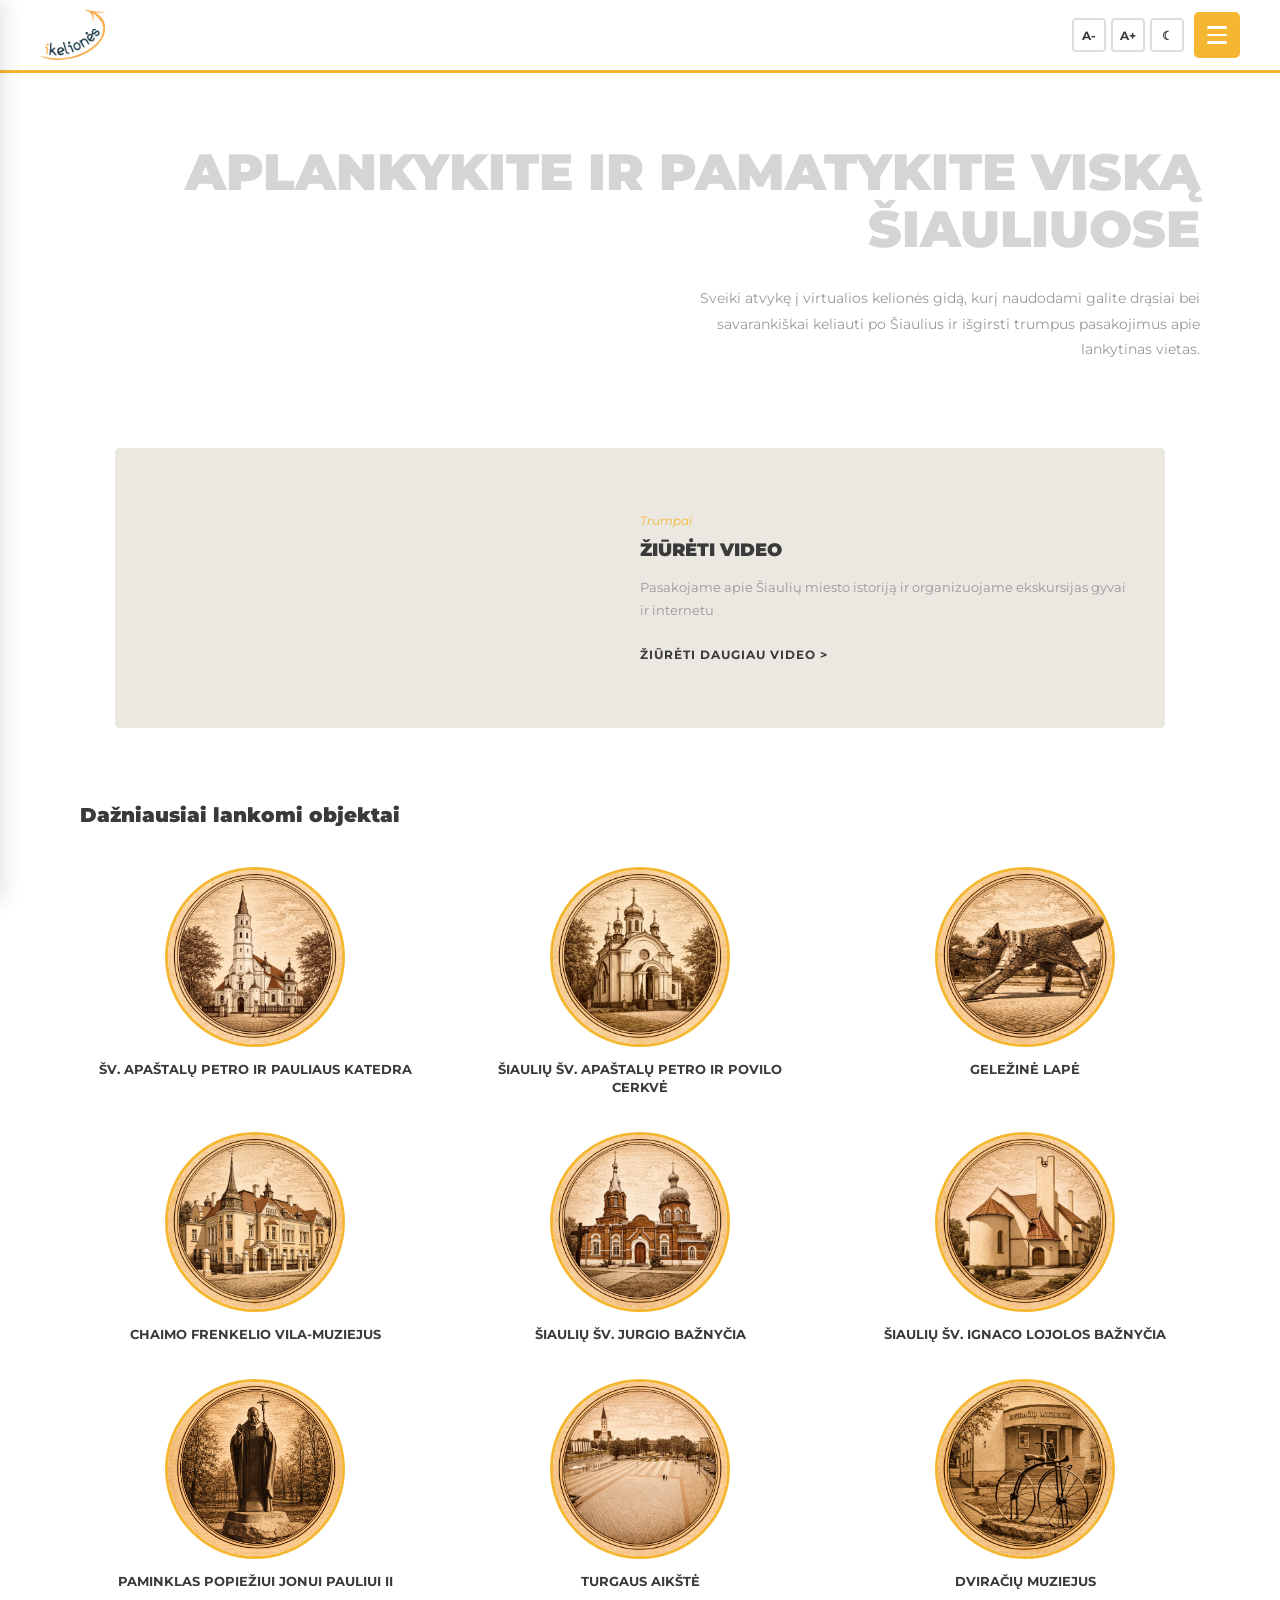
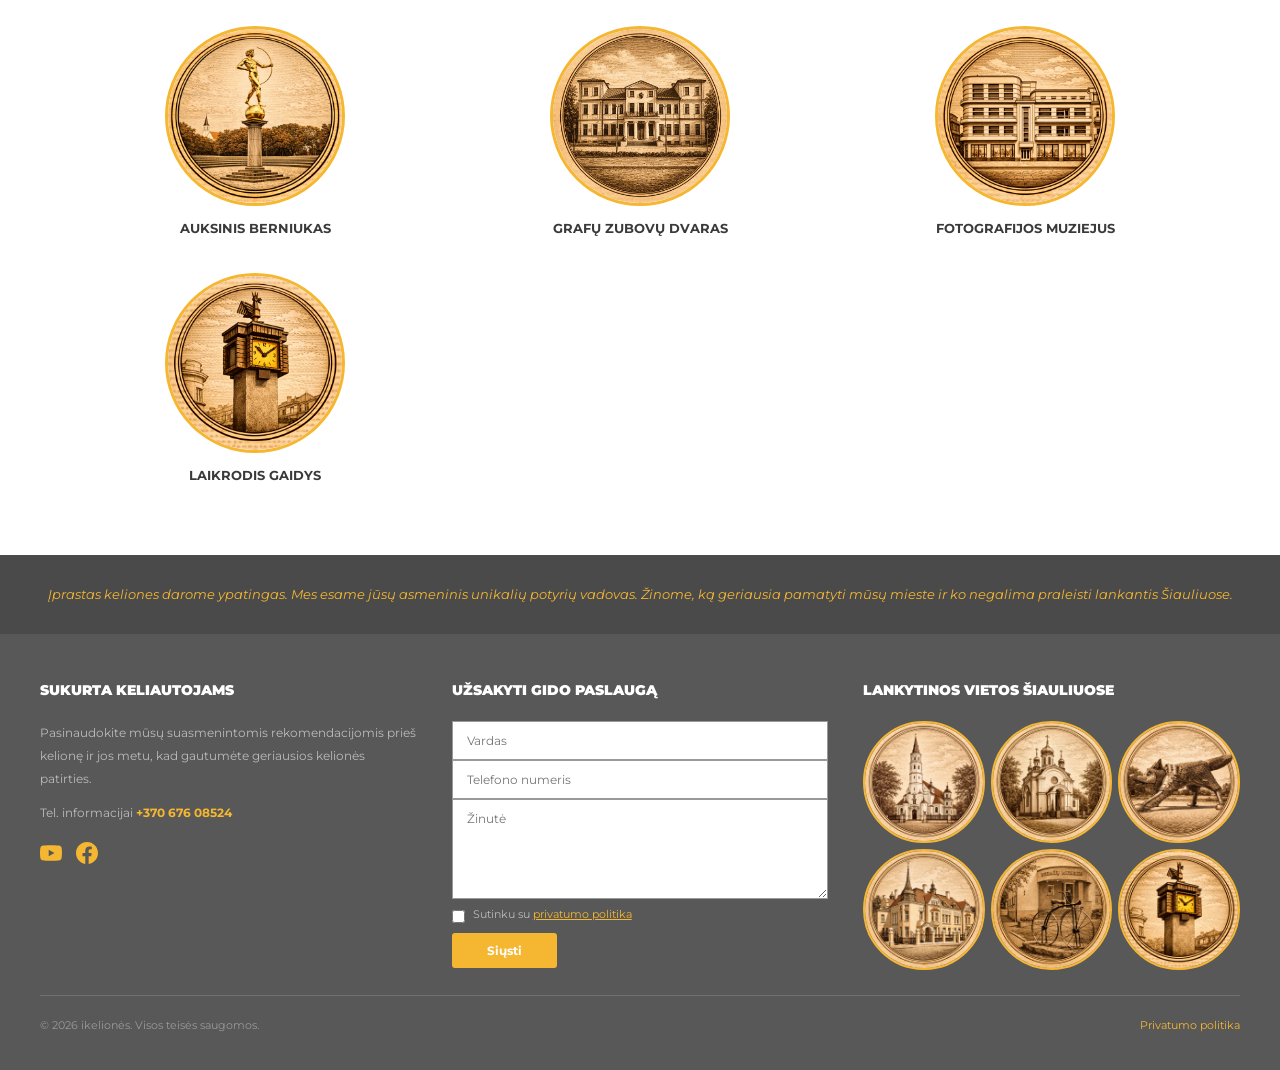
==== lankomos-vietos.html @ 893c43d7 "Pirma versija - ikeliones svetaine" ====
<!DOCTYPE html>
<html lang="lt">
<head>
  <meta charset="UTF-8">
  <meta name="viewport" content="width=device-width, initial-scale=1.0">
  <meta name="description" content="Lankomos vietos Šiauliuose – katedra, bažnyčios, muziejai, skulptūros ir kiti įsimintini miesto objektai. Virtualus gidas po Šiaulių lankytinas vietas.">
  <meta name="keywords" content="Šiauliai lankytinos vietos, katedra, Frenkelio vila, Geležinė lapė, Dviračių muziejus, Auksinis berniukas">

  <meta property="og:title" content="Lankomos vietos Šiauliuose – Virtualios kelionės">
  <meta property="og:description" content="13 įžymiausių Šiaulių miesto objektų – bažnyčios, muziejai, skulptūros ir istorinės vietos.">
  <meta property="og:image" content="img/banner.jpg">

  <link rel="canonical" href="lankomos-vietos.html">
  <link rel="icon" type="image/png" href="img/logo.png">

  <title>Lankomos vietos Šiauliuose – Virtualios kelionės</title>

  <link href="https://fonts.googleapis.com/css2?family=Montserrat:ital,wght@0,400;0,700;0,900;1,400&display=swap" rel="stylesheet">
  <link rel="stylesheet" href="styles.css">
</head>
<body>

  <div class="sidebar-overlay" id="sidebarOverlay"></div>

  <nav class="sidebar" id="sidebar" aria-label="Pagrindinis meniu">
    <button class="sidebar-close" id="sidebarClose" aria-label="Uždaryti meniu">✕</button>
    <div class="sidebar-logo">
      <a href="index.html"><img src="img/logo.png" alt="ikelionės logotipas" loading="lazy"></a>
    </div>
    <div class="sidebar-section open">
      <div class="sidebar-header">
        <a href="lankomos-vietos.html" class="sidebar-title-link">Lankomos vietos Šiauliuose</a>
        <button class="sidebar-toggle" aria-label="Išskleisti sąrašą"><span class="sidebar-arrow">▾</span></button>
      </div>
      <div class="sidebar-links">
        <a href="lankomos-vietos.html">Šv. Apaštalų Petro ir Pauliaus katedra</a>
        <a href="lankomos-vietos.html">Šiaulių Šv. Apaštalų Petro ir Povilo cerkvė</a>
        <a href="lankomos-vietos.html">Geležinė lapė</a>
        <a href="lankomos-vietos.html">Chaimo Frenkelio vila-muziejus</a>
        <a href="lankomos-vietos.html">Šiaulių Šv. Jurgio bažnyčia</a>
        <a href="lankomos-vietos.html">Šiaulių Šv. Ignaco Lojolos bažnyčia</a>
        <a href="lankomos-vietos.html">Paminklas popiežiui Jonui Pauliui II</a>
        <a href="lankomos-vietos.html">Turgaus aikštė</a>
        <a href="lankomos-vietos.html">Dviračių muziejus</a>
        <a href="lankomos-vietos.html">Auksinis berniukas</a>
        <a href="lankomos-vietos.html">Grafų Zubovų dvaras</a>
        <a href="lankomos-vietos.html">Fotografijos muziejus</a>
        <a href="lankomos-vietos.html">Laikrodis gaidys</a>
      </div>
    </div>
    <div class="sidebar-section">
      <div class="sidebar-header">
        <a href="pramone.html" class="sidebar-title-link">Pažintis su pramoniniais Šiauliais</a>
        <button class="sidebar-toggle" aria-label="Išskleisti sąrašą"><span class="sidebar-arrow">▾</span></button>
      </div>
      <div class="sidebar-links">
        <a href="pramone.html">Saldainių fabrikas Rūta</a>
        <a href="pramone.html">Baltik vairas</a>
        <a href="pramone.html">Grafų baldai</a>
        <a href="pramone.html">Šiaulių oro uostas</a>
        <a href="pramone.html">Doloop (Putokšnis)</a>
        <a href="pramone.html">Salda</a>
      </div>
    </div>
  </nav>

  <header>
    <a href="index.html" class="logo">
      <img src="img/logo.png" alt="ikelionės – virtualios kelionės Šiauliuose" loading="lazy">
    </a>
    <div class="header-right">
      <div class="access-buttons">
        <button class="access-btn" id="fontDecrease" aria-label="Sumažinti šriftą">A-</button>
        <button class="access-btn" id="fontIncrease" aria-label="Padidinti šriftą">A+</button>
        <button class="access-btn" id="contrastToggle" aria-label="Didelis kontrastas">☾</button>
      </div>
      <button class="hamburger" id="menuBtn" aria-label="Atidaryti meniu">
        <span></span><span></span><span></span>
      </button>
    </div>
  </header>

  <main>

    <section class="hero">
      <h1>Aplankykite ir pamatykite viską Šiauliuose</h1>
      <p>Sveiki atvykę į virtualios kelionės gidą, kurį naudodami galite drąsiai bei savarankiškai keliauti po Šiaulius ir išgirsti trumpus pasakojimus apie lankytinas vietas.</p>
    </section>

    <!-- VIDEO -->
    <div class="video-banner">
      <div class="video-left">
        <iframe src="https://www.youtube.com/embed/kxAHUA78kfw" title="Šiaulių lankytinos vietos" allow="accelerometer; autoplay; clipboard-write; encrypted-media; gyroscope; picture-in-picture" allowfullscreen loading="lazy"></iframe>
      </div>
      <div class="video-right">
        <p class="label">Trumpai</p>
        <h3>Žiūrėti video</h3>
        <p>Pasakojame apie Šiaulių miesto istoriją ir organizuojame ekskursijas gyvai ir internetu</p>
        <a href="https://www.youtube.com/@ikeliones3324" target="_blank" rel="noopener noreferrer" class="link-bold">Žiūrėti daugiau video &gt;</a>
      </div>
    </div>

    <!-- OBJEKTAI -->
    <section class="objects-section" id="objektai">
      <h2>Dažniausiai lankomi objektai</h2>
      <div class="objects-grid">

        <div class="object-card" data-description="Šiaulių katedra – viena seniausių ir didžiausių bažnyčių Žemaitijoje. Pirmą kartą paminėta 1445 m., ji išgyveno gaisrus, karus ir atstatymus. Šiandien katedra stovi kaip miesto dvasinio gyvenimo centras su įspūdingu baroko stiliaus interjeru.">
          <div class="thumb"><img src="img/lankomos-vietos/katedra.jpg" alt="Šv. Apaštalų Petro ir Pauliaus katedra Šiauliuose" loading="lazy"></div>
          <h4>Šv. Apaštalų Petro ir Pauliaus katedra</h4>
        </div>

        <div class="object-card" data-description="Stačiatikių cerkvė, pastatyta 1909 m., yra vienas ryškiausių rusiško bizantinio stiliaus architektūros pavyzdžių Šiauliuose. Pastatas iš raudonų plytų su būdingais svogūniniais kupolais traukia tiek tikinčiuosius, tiek architektūros mėgėjus.">
          <div class="thumb"><img src="img/lankomos-vietos/cerkve.jpg" alt="Šiaulių Šv. Apaštalų Petro ir Povilo cerkvė" loading="lazy"></div>
          <h4>Šiaulių Šv. Apaštalų Petro ir Povilo cerkvė</h4>
        </div>

        <div class="object-card" data-description="Geležinė lapė – metalinė skulptūra pėsčiųjų bulvare, tapusi vienu iš Šiaulių simbolių. Pagal legendą, lapė saugo miestą ir neša sėkmę kiekvienam, kas paglosto jos nosį. Skulptūra sukurta iš kalto metalo ir puošia miesto centrą.">
          <div class="thumb"><img src="img/lankomos-vietos/gelezine-lape.jpg" alt="Geležinė lapė – skulptūra Šiauliuose" loading="lazy"></div>
          <h4>Geležinė lapė</h4>
        </div>

        <div class="object-card" data-description="Prabangi XIX a. pabaigos vila, pastatyta Šiaulių odos pramonininko Chaimo Frenkelio užsakymu. Šiandien čia veikia muziejus su parodomis, koncertais ir edukacijomis. Parko teritorijoje vasarą vyksta populiarūs kultūriniai renginiai.">
          <div class="thumb"><img src="img/lankomos-vietos/frenkelio-vila.jpg" alt="Chaimo Frenkelio vila-muziejus Šiauliuose" loading="lazy"></div>
          <h4>Chaimo Frenkelio vila-muziejus</h4>
        </div>

        <div class="object-card" data-description="Raudonų plytų bažnyčia su aukštu aštuonkampiu bokštu – vienas iš seniausių Šiaulių sakralinių pastatų. Pirmą kartą paminėta XVI a., bažnyčia buvo ne kartą perstatyta, tačiau išlaikė savo unikalų charakterį ir dvasią.">
          <div class="thumb"><img src="img/lankomos-vietos/jurgio-baznycia.jpg" alt="Šiaulių Šv. Jurgio bažnyčia" loading="lazy"></div>
          <h4>Šiaulių Šv. Jurgio bažnyčia</h4>
        </div>

        <div class="object-card" data-description="Barokinė bažnyčia, pastatyta XVIII a. jėzuitų vienuolių. Fasadą puošia elegantiški piliastrai ir skulptūrinės detalės. Viduje – vertingi dailės kūriniai ir fresko fragmentai, bylojantys apie turtingą miesto kultūros istoriją.">
          <div class="thumb"><img src="img/lankomos-vietos/lojolos-baznycia.jpg" alt="Šiaulių Šv. Ignaco Lojolos bažnyčia" loading="lazy"></div>
          <h4>Šiaulių Šv. Ignaco Lojolos bažnyčia</h4>
        </div>

        <div class="object-card" data-description="Bronzinis paminklas popiežiui Jonui Pauliui II, pastatytas atminimui jo vizito Lietuvoje 1993 m. Skulptūra vaizduoja Šventąjį Tėvą su kryžiumi ir primena jo žodžius apie tikėjimą bei laisvę, pasakytus Lietuvos žmonėms.">
          <div class="thumb"><img src="img/lankomos-vietos/paminklas-popieziui.jpg" alt="Paminklas popiežiui Jonui Pauliui II Šiauliuose" loading="lazy"></div>
          <h4>Paminklas popiežiui Jonui Pauliui II</h4>
        </div>

        <div class="object-card" data-description="Istorinė Šiaulių turgaus aikštė – vieta, kur nuo seno virė prekyba ir miesto gyvenimas. Neseniai atnaujinta aikštė tapo modernia viešąja erdve, tačiau išlaikė istorinį charakterį ir atmosferą su aplinkiniais senaisiais pastatais.">
          <div class="thumb"><img src="img/lankomos-vietos/turgaus-aikste.jpg" alt="Turgaus aikštė Šiauliuose" loading="lazy"></div>
          <h4>Turgaus aikštė</h4>
        </div>

        <div class="object-card" data-description="Vienintelis toks muziejus Lietuvoje! Čia galima pamatyti dviračių evoliuciją nuo XIX a. penny-farthing iki šiuolaikinių modelių. Ekspozicijoje – daugiau nei 100 dviračių, įskaitant retus kolekcinius eksponatus ir interaktyvias parodas.">
          <div class="thumb"><img src="img/lankomos-vietos/dviraciu-muziejus.jpg" alt="Dviračių muziejus Šiauliuose" loading="lazy"></div>
          <h4>Dviračių muziejus</h4>
        </div>

        <div class="object-card" data-description="Nedidelė, bet labai mylima šiauliečių skulptūra pėsčiųjų bulvare. Auksinis berniukas ant kolonos – miesto sėkmės simbolis. Sako, kad palietęs jo pėdą gausi sėkmės. Skulptūra tapo populiariu turistų traukos objektu.">
          <div class="thumb"><img src="img/lankomos-vietos/auksinis-berniukas.jpg" alt="Auksinis berniukas – skulptūra Šiauliuose" loading="lazy"></div>
          <h4>Auksinis berniukas</h4>
        </div>

        <div class="object-card" data-description="Senasis Šiaulių parkas, priklausęs grafų Zubovų giminei. Dvaras su parku yra viena seniausių žaliųjų erdvių mieste, kur amžini medžiai ir romantiškas kraštovaizdis nukelia į XIX amžių. Puiki vieta pasivaikščiojimams ir ramybei.">
          <div class="thumb"><img src="img/lankomos-vietos/zubovu-dvaras.jpg" alt="Grafų Zubovų dvaras ir parkas Šiauliuose" loading="lazy"></div>
          <h4>Grafų Zubovų dvaras</h4>
        </div>

        <div class="object-card" data-description="Šiaulių „Aušros" muziejaus padalinys, skirtas fotografijos menui. Čia eksponuojamos tiek istorinės, tiek šiuolaikinės fotografijos parodos. Muziejus įsikūręs gražiame istoriniame pastate ir pristato unikalias kolekcijas.">
          <div class="thumb"><img src="img/lankomos-vietos/fotografijos-muziejus.jpg" alt="Fotografijos muziejus Šiauliuose" loading="lazy"></div>
          <h4>Fotografijos muziejus</h4>
        </div>

        <div class="object-card" data-description="Mechaninis laikrodis su metaliniu gaidžiu – vienas žinomiausių Šiaulių simbolių pėsčiųjų bulvare. Kas valandą gaidys „pragysta" ir suploja sparnais. Laikrodis tapo populiariausia pasimatymų vieta mieste ir mėgstamas fotografų objektas.">
          <div class="thumb"><img src="img/lankomos-vietos/laikrodis-gaidys.jpg" alt="Laikrodis gaidys – Šiaulių simbolis" loading="lazy"></div>
          <h4>Laikrodis gaidys</h4>
        </div>

      </div>
    </section>

  </main>

  <!-- MODAL -->
  <div class="modal-overlay" id="modalOverlay">
    <div class="modal" role="dialog" aria-modal="true" aria-labelledby="modalTitle">
      <button class="modal-close" id="modalClose" aria-label="Uždaryti">✕</button>
      <img class="modal-image" id="modalImage" src="" alt="" loading="lazy">
      <div class="modal-content">
        <h2 id="modalTitle"></h2>
        <p id="modalDesc"></p>
      </div>
    </div>
  </div>

  <div class="footer-quote">
    <p><em>Įprastas keliones darome ypatingas. Mes esame jūsų asmeninis unikalių potyrių vadovas. Žinome, ką geriausia pamatyti mūsų mieste ir ko negalima praleisti lankantis Šiauliuose.</em></p>
  </div>

  <footer>
    <div class="footer-grid">
      <div class="footer-col">
        <h3>Sukurta keliautojams</h3>
        <p>Pasinaudokite mūsų suasmenintomis rekomendacijomis prieš kelionę ir jos metu, kad gautumėte geriausios kelionės patirties.</p>
        <p>Tel. informacijai <a href="tel:+37067608524" class="phone">+370 676 08524</a></p>
        <div class="social-icons">
          <a href="#" aria-label="YouTube" target="_blank" rel="noopener noreferrer"><svg width="22" height="22" viewBox="0 0 24 24" fill="currentColor"><path d="M23.5 6.2c-.3-1-1-1.8-2-2.1C19.6 3.5 12 3.5 12 3.5s-7.6 0-9.5.6c-1 .3-1.8 1.1-2 2.1C0 8.1 0 12 0 12s0 3.9.5 5.8c.3 1 1 1.8 2 2.1 1.9.6 9.5.6 9.5.6s7.6 0 9.5-.6c1-.3 1.8-1.1 2-2.1.5-1.9.5-5.8.5-5.8s0-3.9-.5-5.8zM9.5 15.6V8.4l6.3 3.6-6.3 3.6z"/></svg></a>
          <a href="#" aria-label="Facebook" target="_blank" rel="noopener noreferrer"><svg width="22" height="22" viewBox="0 0 24 24" fill="currentColor"><path d="M24 12c0-6.6-5.4-12-12-12S0 5.4 0 12c0 6 4.4 11 10.1 11.9v-8.4H7.1V12h3V9.4c0-3 1.8-4.6 4.5-4.6 1.3 0 2.6.2 2.6.2v2.9h-1.5c-1.5 0-1.9.9-1.9 1.8V12h3.3l-.5 3.5h-2.8v8.4C19.6 23 24 18 24 12z"/></svg></a>
        </div>
      </div>
      <div class="footer-col">
        <h3>Užsakyti gido paslaugą</h3>
        <form class="contact-form" id="contactForm" action="https://formspree.io/f/TAVO_ENDPOINT" method="POST">
          <input type="text" name="vardas" placeholder="Vardas" required aria-label="Vardas">
          <input type="tel" name="telefonas" placeholder="Telefono numeris" required aria-label="Telefono numeris">
          <textarea name="zinute" placeholder="Žinutė" required aria-label="Žinutė"></textarea>
          <div class="form-consent">
            <input type="checkbox" id="formConsent" required>
            <label for="formConsent">Sutinku su <a href="privatumo-politika.html" target="_blank" rel="noopener noreferrer">privatumo politika</a></label>
          </div>
          <button type="submit" class="btn-send">Siųsti</button>
        </form>
      </div>
      <div class="footer-col">
        <h3>Lankytinos vietos Šiauliuose</h3>
        <div class="gallery-grid">
          <div class="gallery-item"><img src="img/lankomos-vietos/katedra.jpg" alt="Katedra" loading="lazy"></div>
          <div class="gallery-item"><img src="img/lankomos-vietos/cerkve.jpg" alt="Cerkvė" loading="lazy"></div>
          <div class="gallery-item"><img src="img/lankomos-vietos/gelezine-lape.jpg" alt="Geležinė lapė" loading="lazy"></div>
          <div class="gallery-item"><img src="img/lankomos-vietos/frenkelio-vila.jpg" alt="Frenkelio vila" loading="lazy"></div>
          <div class="gallery-item"><img src="img/lankomos-vietos/dviraciu-muziejus.jpg" alt="Dviračių muziejus" loading="lazy"></div>
          <div class="gallery-item"><img src="img/lankomos-vietos/laikrodis-gaidys.jpg" alt="Laikrodis gaidys" loading="lazy"></div>
        </div>
      </div>
    </div>
    <div class="footer-bottom">
      <span>© 2026 ikelionės. Visos teisės saugomos.</span>
      <a href="privatumo-politika.html">Privatumo politika</a>
    </div>
  </footer>

  <script src="script.js"></script>
</body>
</html>
---- styles.css ----
/* ============================================
   VIRTUALIOS KELIONĖS ŠIAULIUOSE
   styles.css – pagrindinis stilių failas
   ============================================ */

/* === RESET === */
*, *::before, *::after {
  margin: 0;
  padding: 0;
  box-sizing: border-box;
}

/* === CSS KINTAMIEJI === */
:root {
  --yellow: #f5b731;
  --yellow-hover: #e0a520;
  --dark: #2d3436;
  --dark-text: #3a3a3a;
  --gray-text: #999;
  --light-gray: #f5f5f5;
  --footer-bg: #585858;
  --footer-dark: #4a4a4a;
  --white: #fff;
  --font: 'Montserrat', sans-serif;
  --font-size-base: 16px;
  --border-radius: 5px;
  --transition: 0.3s ease;
  --max-width: 1200px;
}

/* === BAZĖ === */
html {
  font-size: var(--font-size-base);
  scroll-behavior: smooth;
}

body {
  font-family: var(--font);
  color: var(--dark-text);
  line-height: 1.7;
  background: var(--white);
  overflow-x: hidden;
}

a {
  text-decoration: none;
  color: inherit;
}

img {
  max-width: 100%;
  height: auto;
  display: block;
}

ul, ol {
  list-style: none;
}

/* === PRIEINAMUMAS – šrifto dydis === */
html.font-large {
  font-size: 18px;
}

html.font-xlarge {
  font-size: 20px;
}

/* === PRIEINAMUMAS – kontrastas === */
html.high-contrast body {
  background: #1a1a1a;
  color: #f0f0f0;
}

html.high-contrast header {
  background: #111;
  border-color: var(--yellow);
}

html.high-contrast .hero h1 {
  color: #f0f0f0;
}

html.high-contrast .hero p,
html.high-contrast .article-card p,
html.high-contrast .text-block p,
html.high-contrast .video-right p,
html.high-contrast .discover-text p {
  color: #ccc;
}

html.high-contrast .section-title h2,
html.high-contrast .about-header h2,
html.high-contrast .article-card h3,
html.high-contrast .text-block h2,
html.high-contrast .objects-section > h2,
html.high-contrast .discover-text h2,
html.high-contrast .video-right h3 {
  color: #f0f0f0;
}

html.high-contrast .sidebar {
  background: #222;
}

html.high-contrast .sidebar-links a {
  color: #ccc;
  border-color: #333;
}

html.high-contrast .object-card h4 {
  color: #f0f0f0;
}

html.high-contrast .video-banner {
  background: #2a2a2a;
}

html.high-contrast .object-card .thumb {
  background: #333;
}

/* ============================================
   HEADER
   ============================================ */
header {
  display: flex;
  justify-content: space-between;
  align-items: center;
  padding: 10px 40px;
  border-bottom: 3px solid var(--yellow);
  position: sticky;
  top: 0;
  background: var(--white);
  z-index: 100;
}

html.high-contrast header {
  background: #111;
}

.logo img {
  height: 50px;
  width: auto;
}

.header-right {
  display: flex;
  align-items: center;
  gap: 10px;
}

/* Accessibility mygtukai */
.access-buttons {
  display: flex;
  gap: 5px;
}

.access-btn {
  width: 34px;
  height: 34px;
  border: 2px solid #ddd;
  border-radius: 4px;
  background: var(--white);
  cursor: pointer;
  font-family: var(--font);
  font-size: 12px;
  font-weight: 700;
  color: var(--dark-text);
  display: flex;
  align-items: center;
  justify-content: center;
  transition: all var(--transition);
}

.access-btn:hover {
  border-color: var(--yellow);
  color: var(--yellow);
}

.access-btn.active {
  background: var(--yellow);
  border-color: var(--yellow);
  color: var(--white);
}

html.high-contrast .access-btn {
  background: #333;
  border-color: #555;
  color: #f0f0f0;
}

.hamburger {
  width: 46px;
  height: 46px;
  background: var(--yellow);
  border: none;
  border-radius: var(--border-radius);
  cursor: pointer;
  display: flex;
  flex-direction: column;
  justify-content: center;
  align-items: center;
  gap: 5px;
  transition: background var(--transition);
}

.hamburger:hover,
.hamburger:focus {
  background: var(--yellow-hover);
  outline: 2px solid var(--dark);
  outline-offset: 2px;
}

.hamburger span {
  display: block;
  width: 20px;
  height: 2.5px;
  background: var(--white);
  border-radius: 2px;
  transition: all var(--transition);
}

/* ============================================
   SIDEBAR MENIU
   ============================================ */
.sidebar-overlay {
  position: fixed;
  inset: 0;
  background: rgba(0, 0, 0, 0.45);
  z-index: 199;
  opacity: 0;
  pointer-events: none;
  transition: opacity var(--transition);
}

.sidebar-overlay.active {
  opacity: 1;
  pointer-events: all;
}

.sidebar {
  position: fixed;
  top: 0;
  left: 0;
  width: 310px;
  height: 100vh;
  background: var(--white);
  z-index: 200;
  transform: translateX(-100%);
  transition: transform 0.35s ease;
  overflow-y: auto;
  box-shadow: 3px 0 20px rgba(0, 0, 0, 0.12);
}

.sidebar.active {
  transform: translateX(0);
}

.sidebar-close {
  position: absolute;
  top: 12px;
  right: 12px;
  width: 36px;
  height: 36px;
  border: none;
  background: none;
  font-size: 24px;
  cursor: pointer;
  color: #999;
  border-radius: 50%;
  display: flex;
  align-items: center;
  justify-content: center;
  transition: all var(--transition);
}

.sidebar-close:hover {
  background: var(--light-gray);
  color: var(--dark);
}

.sidebar-logo {
  padding: 20px 18px;
  border-bottom: 1px solid #eee;
}

.sidebar-logo img {
  height: 40px;
}

.sidebar-section {
  border-bottom: 1px solid #eee;
}

.sidebar-header {
  display: flex;
  align-items: center;
  padding: 0;
}

.sidebar-title-link {
  flex: 1;
  padding: 15px 0 15px 18px;
  font-size: 13px;
  font-weight: 700;
  color: var(--dark-text);
  transition: color var(--transition);
}

.sidebar-title-link:hover {
  color: var(--yellow);
}

.sidebar-toggle {
  padding: 15px 18px;
  cursor: pointer;
  border: none;
  background: none;
  transition: background var(--transition);
}

.sidebar-toggle:hover {
  background: #f8f8f8;
}

.sidebar-arrow {
  font-size: 14px;
  transition: transform var(--transition);
  color: #999;
  display: block;
}

.sidebar-section.open .sidebar-arrow {
  transform: rotate(180deg);
}

.sidebar-links {
  max-height: 0;
  overflow: hidden;
  transition: max-height 0.4s ease;
}

.sidebar-section.open .sidebar-links {
  max-height: 600px;
}

.sidebar-links a {
  display: block;
  padding: 9px 18px 9px 28px;
  font-size: 12px;
  color: #555;
  border-bottom: 1px solid #f2f2f2;
  text-transform: uppercase;
  transition: background var(--transition), color var(--transition);
}

.sidebar-links a:hover,
.sidebar-links a:focus {
  background: #fafafa;
  color: var(--yellow);
}

/* ============================================
   HERO
   ============================================ */
.hero {
  max-width: var(--max-width);
  margin: 0 auto;
  padding: 70px 40px 50px;
  text-align: right;
}

.hero h1 {
  font-size: clamp(1.6rem, 4.5vw, 3.2rem);
  font-weight: 900;
  text-transform: uppercase;
  color: #d5d5d5;
  line-height: 1.12;
  margin-bottom: 28px;
}

.hero p {
  color: var(--gray-text);
  font-size: 0.875rem;
  max-width: 540px;
  margin-left: auto;
  line-height: 1.85;
}

/* ============================================
   BANNER
   ============================================ */
.banner-section {
  max-width: var(--max-width);
  margin: 0 auto 30px;
  padding: 0 40px;
}

.banner-section img {
  width: 100%;
  border-radius: var(--border-radius);
}

/* ============================================
   SEKCIJŲ ANTRAŠTĖS
   ============================================ */
.section-title {
  text-align: center;
}

.section-title h2 {
  font-size: 1.5rem;
  font-weight: 900;
  text-transform: uppercase;
}

.section-title .subtitle {
  color: var(--gray-text);
  font-style: italic;
  font-size: 0.8rem;
  margin-top: 3px;
}

/* ============================================
   PATARIMAI
   ============================================ */
.patarimai {
  max-width: var(--max-width);
  margin: 0 auto;
  padding: 55px 40px;
}

.articles {
  display: grid;
  grid-template-columns: 1fr 1fr;
  gap: 55px;
  margin-top: 45px;
}

.article-card h3 {
  font-size: 1rem;
  font-weight: 900;
  text-transform: uppercase;
  margin-bottom: 14px;
  line-height: 1.45;
}

.article-card p {
  color: #888;
  font-size: 0.84rem;
  line-height: 1.85;
}

.read-more {
  display: inline-block;
  margin-top: 18px;
  color: var(--dark-text);
  font-size: 0.8rem;
  transition: color var(--transition);
}

.read-more:hover,
.read-more:focus {
  color: var(--yellow);
}

/* ============================================
   APIE MUS ANTRAŠTĖ
   ============================================ */
.about-header {
  text-align: center;
  padding: 55px 40px 15px;
}

.about-header h2 {
  font-size: 1.5rem;
  font-weight: 900;
  text-transform: uppercase;
}

.about-header .subtitle {
  color: var(--gray-text);
  font-style: italic;
  font-size: 0.8rem;
  margin-top: 4px;
}

/* ============================================
   VIDEO BANNER (YouTube)
   ============================================ */
.video-banner {
  max-width: 1050px;
  margin: 35px auto;
  background: #ebe7e1;
  border-radius: var(--border-radius);
  display: flex;
  align-items: center;
  min-height: 280px;
  overflow: hidden;
  position: relative;
}

.video-left {
  flex: 1;
  position: relative;
  z-index: 1;
  min-height: 250px;
  display: flex;
  justify-content: center;
  align-items: center;
}

.video-left iframe {
  width: 100%;
  height: 100%;
  min-height: 250px;
  border: none;
  border-radius: var(--border-radius) 0 0 var(--border-radius);
}

.video-right {
  flex: 1;
  padding: 35px;
  position: relative;
  z-index: 1;
}

.video-right .label {
  color: var(--yellow);
  font-size: 0.75rem;
  font-style: italic;
  margin-bottom: 4px;
}

.video-right h3 {
  font-size: 1.125rem;
  font-weight: 900;
  text-transform: uppercase;
  margin-bottom: 12px;
}

.video-right p {
  color: var(--gray-text);
  font-size: 0.8rem;
  line-height: 1.75;
  margin-bottom: 18px;
}

.link-bold {
  font-weight: 700;
  text-transform: uppercase;
  font-size: 0.75rem;
  color: var(--dark-text);
  letter-spacing: 1px;
  transition: color var(--transition);
}

.link-bold:hover {
  color: var(--yellow);
}

/* ============================================
   ATRASKITE (2 stulpeliai)
   ============================================ */
.discover {
  max-width: var(--max-width);
  margin: 0 auto;
  padding: 70px 40px;
  display: grid;
  grid-template-columns: 1fr 1fr;
  gap: 55px;
  align-items: start;
}

.discover-text {
  order: 2;
}

.discover-text h2 {
  font-size: clamp(1.6rem, 3.8vw, 2.8rem);
  font-weight: 900;
  text-transform: uppercase;
  line-height: 1.12;
  margin-bottom: 22px;
}

.discover-text p {
  color: var(--gray-text);
  font-size: 0.84rem;
  line-height: 1.85;
}

.discover-image {
  order: 1;
  border-radius: var(--border-radius);
  overflow: hidden;
}

.discover-image img {
  width: 100%;
}

/* ============================================
   TEKSTO BLOKAI
   ============================================ */
.text-block {
  max-width: var(--max-width);
  margin: 0 auto;
  padding: 35px 40px 55px;
}

.text-block h2 {
  font-size: 1.25rem;
  font-weight: 900;
  text-transform: uppercase;
  margin-bottom: 22px;
}

.text-block p {
  color: #666;
  font-size: 0.84rem;
  line-height: 1.9;
  margin-bottom: 14px;
}

/* ============================================
   OBJEKTŲ KORTELĖS
   ============================================ */
.objects-section {
  max-width: var(--max-width);
  margin: 0 auto;
  padding: 35px 40px 70px;
}

.objects-section > h2 {
  font-size: 1.25rem;
  font-weight: 900;
  margin-bottom: 35px;
}

.objects-grid {
  display: grid;
  grid-template-columns: repeat(3, 1fr);
  gap: 35px;
}

.object-card {
  text-align: center;
  cursor: pointer;
  transition: transform var(--transition);
}

.object-card:hover {
  transform: translateY(-4px);
}

.object-card:focus-within {
  outline: 2px solid var(--yellow);
  outline-offset: 4px;
  border-radius: 8px;
}

.object-card .thumb {
  width: 180px;
  height: 180px;
  margin: 0 auto 14px;
  border-radius: 50%;
  border: 3px solid var(--yellow);
  background: var(--light-gray);
  overflow: hidden;
}

.object-card .thumb img {
  width: 100%;
  height: 100%;
  object-fit: cover;
  transition: transform var(--transition);
}

.object-card:hover .thumb img {
  transform: scale(1.05);
}

.object-card h4 {
  font-size: 0.8rem;
  font-weight: 700;
  text-transform: uppercase;
  line-height: 1.4;
  padding: 0 10px;
}

/* ============================================
   MODALINIS LANGAS
   ============================================ */
.modal-overlay {
  position: fixed;
  inset: 0;
  background: rgba(0, 0, 0, 0.7);
  z-index: 300;
  display: flex;
  justify-content: center;
  align-items: center;
  opacity: 0;
  pointer-events: none;
  transition: opacity var(--transition);
  padding: 20px;
}

.modal-overlay.active {
  opacity: 1;
  pointer-events: all;
}

.modal {
  background: var(--white);
  border-radius: 8px;
  max-width: 600px;
  width: 100%;
  max-height: 90vh;
  overflow-y: auto;
  position: relative;
  transform: translateY(20px);
  transition: transform var(--transition);
}

.modal-overlay.active .modal {
  transform: translateY(0);
}

.modal-close {
  position: absolute;
  top: 12px;
  right: 12px;
  width: 40px;
  height: 40px;
  border: none;
  background: rgba(0, 0, 0, 0.1);
  border-radius: 50%;
  font-size: 20px;
  cursor: pointer;
  display: flex;
  align-items: center;
  justify-content: center;
  transition: background var(--transition);
  z-index: 1;
  color: var(--dark);
}

.modal-close:hover {
  background: rgba(0, 0, 0, 0.2);
}

.modal-image {
  width: 100%;
  aspect-ratio: 1;
  object-fit: cover;
  border-radius: 8px 8px 0 0;
}

.modal-content {
  padding: 25px 30px 30px;
}

.modal-content h2 {
  font-size: 1.2rem;
  font-weight: 900;
  text-transform: uppercase;
  margin-bottom: 12px;
  line-height: 1.3;
}

.modal-content p {
  color: #666;
  font-size: 0.875rem;
  line-height: 1.8;
}

/* ============================================
   FOOTER CITATA
   ============================================ */
.footer-quote {
  background: var(--footer-dark);
  padding: 28px 40px;
}

.footer-quote p {
  max-width: var(--max-width);
  margin: 0 auto;
  color: var(--yellow);
  font-style: italic;
  font-size: 0.8rem;
  line-height: 1.85;
  text-align: center;
}

/* ============================================
   FOOTER
   ============================================ */
footer {
  background: var(--footer-bg);
  padding: 45px 40px 35px;
}

.footer-grid {
  max-width: var(--max-width);
  margin: 0 auto;
  display: grid;
  grid-template-columns: 1fr 1fr 1fr;
  gap: 35px;
}

.footer-col h3 {
  font-size: 0.875rem;
  font-weight: 900;
  text-transform: uppercase;
  color: var(--white);
  margin-bottom: 18px;
}

.footer-col p {
  color: #bbb;
  font-size: 0.78rem;
  line-height: 1.85;
  margin-bottom: 10px;
}

.phone {
  color: var(--yellow);
  font-weight: 700;
}

.phone:hover {
  text-decoration: underline;
}

.social-icons {
  display: flex;
  gap: 14px;
  margin-top: 18px;
}

.social-icons a {
  color: var(--yellow);
  transition: opacity var(--transition);
}

.social-icons a:hover {
  opacity: 0.7;
}

/* Kontaktų forma */
.contact-form {
  display: flex;
  flex-direction: column;
  gap: 0;
}

.contact-form input,
.contact-form textarea {
  width: 100%;
  padding: 11px 14px;
  border: 1px solid #999;
  background: var(--white);
  font-family: var(--font);
  font-size: 0.78rem;
  color: #555;
  outline: none;
  transition: border-color var(--transition);
}

.contact-form input:focus,
.contact-form textarea:focus {
  border-color: var(--yellow);
}

.contact-form textarea {
  height: 100px;
  resize: vertical;
}

.form-consent {
  display: flex;
  align-items: flex-start;
  gap: 8px;
  margin-top: 8px;
}

.form-consent input[type="checkbox"] {
  width: auto;
  margin-top: 3px;
  accent-color: var(--yellow);
}

.form-consent label {
  font-size: 0.7rem;
  color: #bbb;
  line-height: 1.4;
}

.form-consent a {
  color: var(--yellow);
  text-decoration: underline;
}

.btn-send {
  margin-top: 10px;
  padding: 10px 35px;
  background: var(--yellow);
  color: var(--white);
  border: none;
  border-radius: 3px;
  font-family: var(--font);
  font-weight: 700;
  font-size: 0.75rem;
  cursor: pointer;
  transition: background var(--transition);
  align-self: flex-start;
}

.btn-send:hover {
  background: var(--yellow-hover);
}

.btn-send:disabled {
  opacity: 0.5;
  cursor: not-allowed;
}

/* Gallery grid footer */
.gallery-grid {
  display: grid;
  grid-template-columns: repeat(3, 1fr);
  gap: 6px;
}

.gallery-item {
  border-radius: 50%;
  overflow: hidden;
  aspect-ratio: 1;
  border: 2px solid var(--yellow);
}

.gallery-item img {
  width: 100%;
  height: 100%;
  object-fit: cover;
  transition: transform var(--transition);
}

.gallery-item:hover img {
  transform: scale(1.1);
}

/* Copyright */
.footer-bottom {
  max-width: var(--max-width);
  margin: 25px auto 0;
  padding-top: 20px;
  border-top: 1px solid rgba(255, 255, 255, 0.15);
  display: flex;
  justify-content: space-between;
  align-items: center;
  font-size: 0.7rem;
  color: #999;
}

.footer-bottom a {
  color: var(--yellow);
  transition: opacity var(--transition);
}

.footer-bottom a:hover {
  opacity: 0.7;
}

/* ============================================
   RESPONSIVE – Kompiuteris > 1024px
   (default stiliai aukščiau)
   ============================================ */

/* === iPad / Planšetė === */
@media (max-width: 1024px) {
  header { padding: 10px 25px; }
  .hero { padding: 50px 25px 40px; }
  .patarimai { padding: 45px 25px; }
  .discover { padding: 50px 25px; gap: 35px; }
  .text-block { padding: 30px 25px 45px; }
  .objects-section { padding: 30px 25px 55px; }
  .banner-section { padding: 0 25px; }
}

/* === Didelis telefonas === */
@media (max-width: 768px) {
  .articles {
    grid-template-columns: 1fr;
    gap: 35px;
  }

  .discover {
    grid-template-columns: 1fr;
  }

  .discover-text { order: 1; }
  .discover-image { order: 2; }

  .objects-grid {
    grid-template-columns: repeat(2, 1fr);
    gap: 25px;
  }

  .footer-grid {
    grid-template-columns: 1fr;
  }

  .video-banner {
    flex-direction: column;
    min-height: auto;
  }

  .video-left {
    min-height: 200px;
    width: 100%;
  }

  .video-left iframe {
    border-radius: var(--border-radius) var(--border-radius) 0 0;
    min-height: 200px;
  }

  .footer-bottom {
    flex-direction: column;
    gap: 8px;
    text-align: center;
  }

  .access-buttons {
    display: none;
  }
}

/* === Telefonas === */
@media (max-width: 480px) {
  header { padding: 8px 15px; }

  .logo img { height: 38px; }

  .hero {
    padding: 35px 15px 30px;
    text-align: center;
  }

  .hero p { margin: 0 auto; }

  .hero h1 {
    font-size: 1.5rem;
  }

  .objects-grid {
    grid-template-columns: 1fr;
  }

  .object-card .thumb {
    width: 160px;
    height: 160px;
  }

  .patarimai,
  .text-block,
  .objects-section {
    padding-left: 15px;
    padding-right: 15px;
  }

  .sidebar { width: 270px; }

  .about-header,
  .footer-quote { padding-left: 15px; padding-right: 15px; }

  footer { padding: 35px 15px 25px; }

  .discover { padding: 40px 15px; }

  .banner-section { padding: 0 15px; }

  .modal-content { padding: 20px; }
}

/* ============================================
   SPAUSDINIMO STILIAI
   ============================================ */
@media print {
  header, .sidebar, .sidebar-overlay, .hamburger,
  .access-buttons, .modal-overlay, .video-banner,
  .contact-form, .btn-send, .social-icons,
  .footer-quote, footer {
    display: none !important;
  }

  body {
    color: #000;
    background: #fff;
    font-size: 12pt;
    line-height: 1.5;
  }

  .hero h1 {
    color: #000;
  }

  .object-card .thumb {
    border: 2px solid #333;
    print-color-adjust: exact;
    -webkit-print-color-adjust: exact;
  }

  a[href]::after {
    content: " (" attr(href) ")";
    font-size: 0.8em;
    color: #555;
  }
}
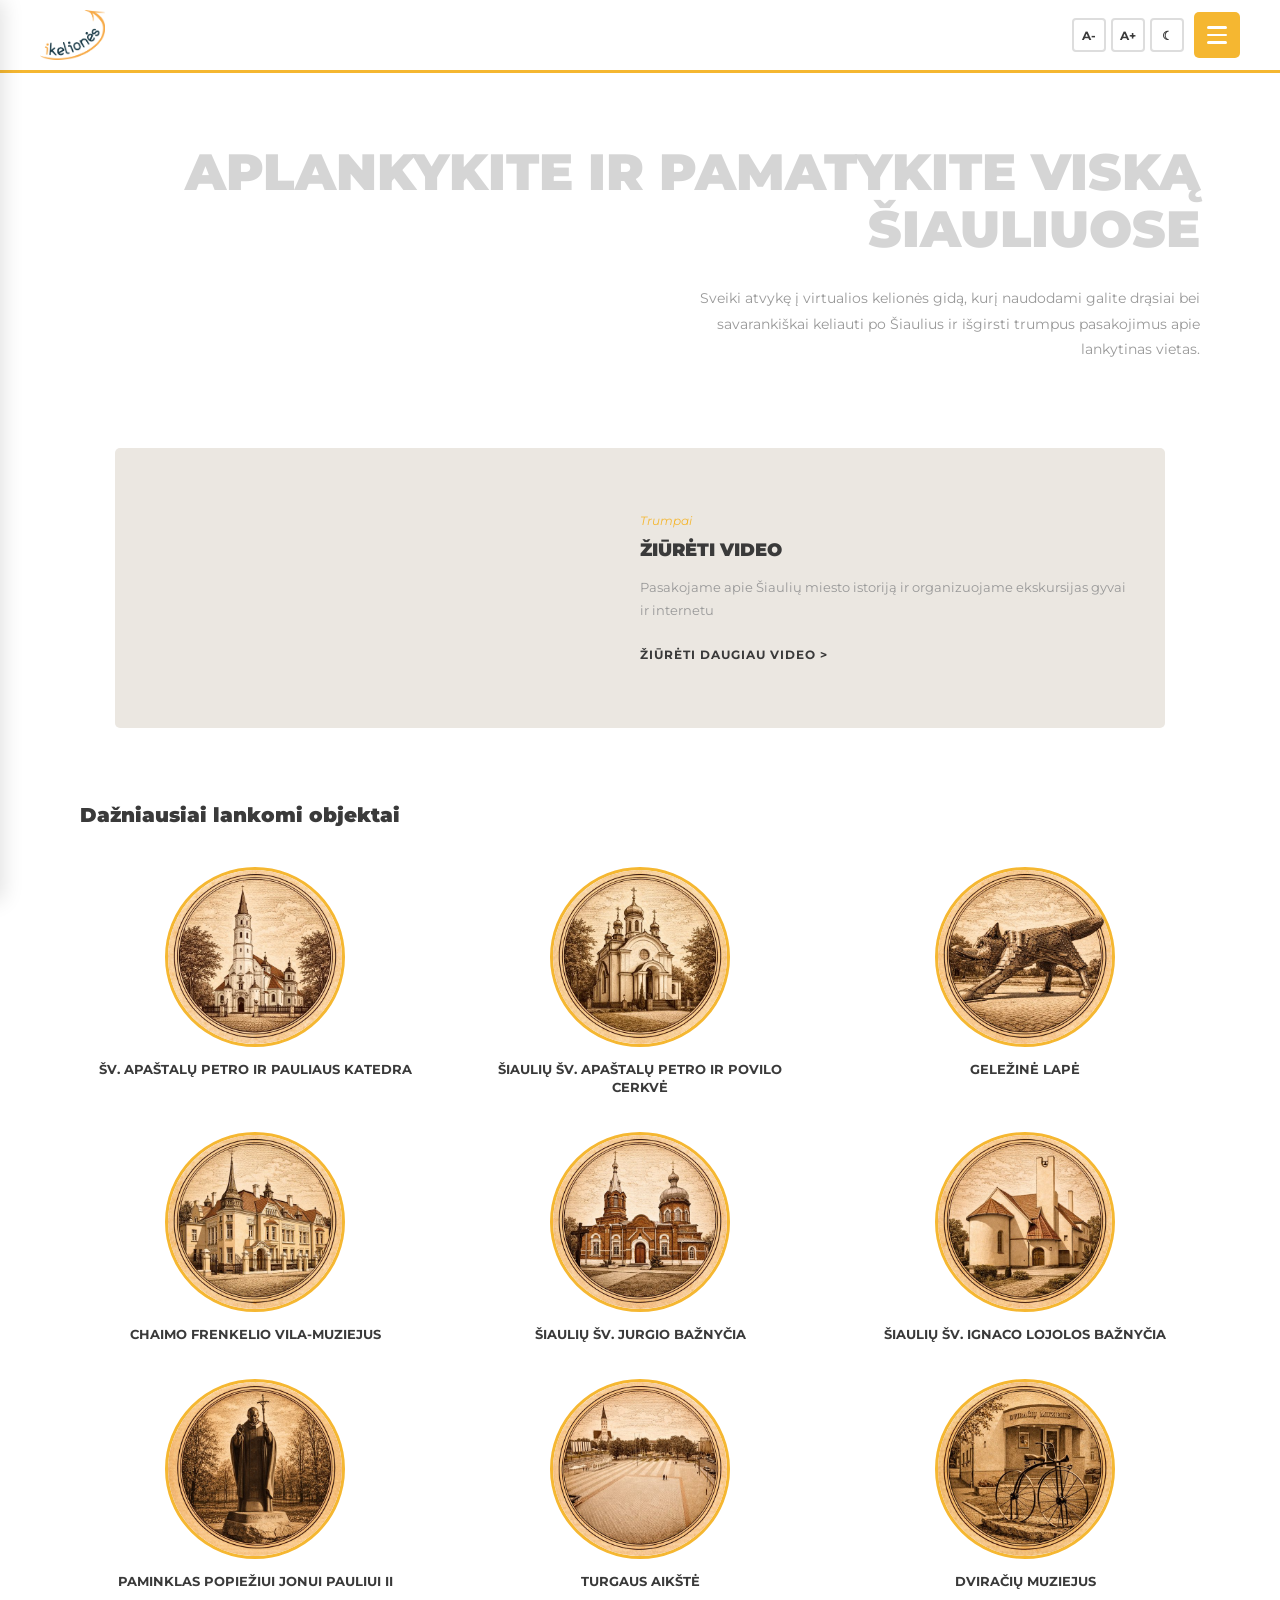
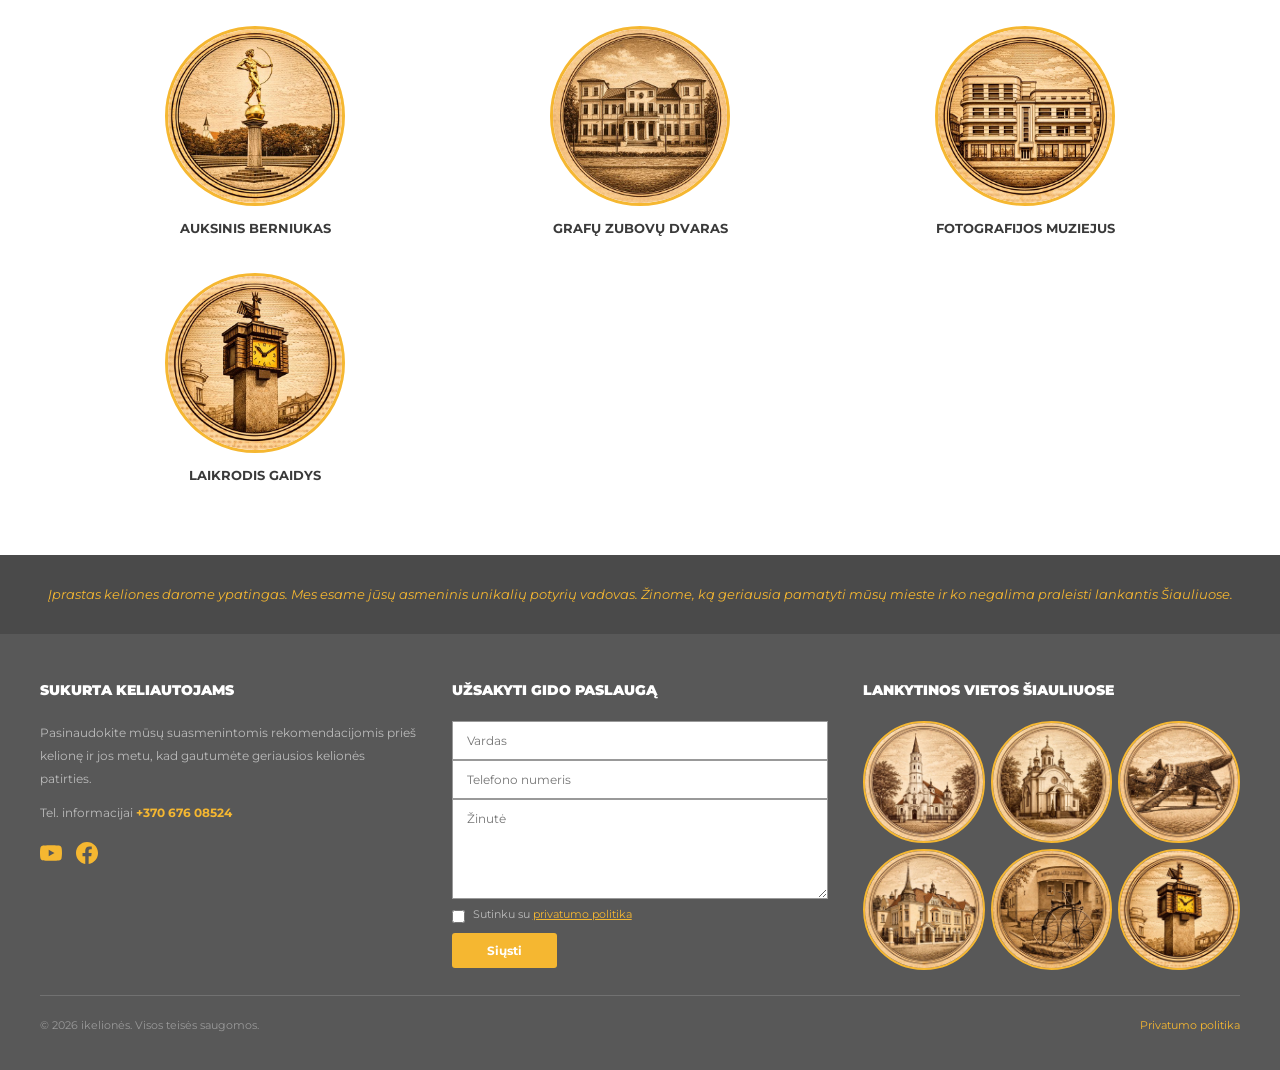
==== commit abbb2eb3: "Suspausti paveiksleliai ir pataisytas lazy loading" ====
--- a/lankomos-vietos.html
+++ b/lankomos-vietos.html
@@ -33,19 +33,19 @@
         <button class="sidebar-toggle" aria-label="Išskleisti sąrašą"><span class="sidebar-arrow">▾</span></button>
       </div>
       <div class="sidebar-links">
-        <a href="lankomos-vietos.html">Šv. Apaštalų Petro ir Pauliaus katedra</a>
-        <a href="lankomos-vietos.html">Šiaulių Šv. Apaštalų Petro ir Povilo cerkvė</a>
-        <a href="lankomos-vietos.html">Geležinė lapė</a>
-        <a href="lankomos-vietos.html">Chaimo Frenkelio vila-muziejus</a>
-        <a href="lankomos-vietos.html">Šiaulių Šv. Jurgio bažnyčia</a>
-        <a href="lankomos-vietos.html">Šiaulių Šv. Ignaco Lojolos bažnyčia</a>
-        <a href="lankomos-vietos.html">Paminklas popiežiui Jonui Pauliui II</a>
-        <a href="lankomos-vietos.html">Turgaus aikštė</a>
-        <a href="lankomos-vietos.html">Dviračių muziejus</a>
-        <a href="lankomos-vietos.html">Auksinis berniukas</a>
-        <a href="lankomos-vietos.html">Grafų Zubovų dvaras</a>
-        <a href="lankomos-vietos.html">Fotografijos muziejus</a>
-        <a href="lankomos-vietos.html">Laikrodis gaidys</a>
+        <a href="vieta.html?id=katedra">Šv. Apaštalų Petro ir Pauliaus katedra</a>
+        <a href="vieta.html?id=cerkve">Šiaulių Šv. Apaštalų Petro ir Povilo cerkvė</a>
+        <a href="vieta.html?id=gelezine-lape">Geležinė lapė</a>
+        <a href="vieta.html?id=frenkelio-vila">Chaimo Frenkelio vila-muziejus</a>
+        <a href="vieta.html?id=jurgio-baznycia">Šiaulių Šv. Jurgio bažnyčia</a>
+        <a href="vieta.html?id=lojolos-baznycia">Šiaulių Šv. Ignaco Lojolos bažnyčia</a>
+        <a href="vieta.html?id=paminklas-popieziui">Paminklas popiežiui Jonui Pauliui II</a>
+        <a href="vieta.html?id=turgaus-aikste">Turgaus aikštė</a>
+        <a href="vieta.html?id=dviraciu-muziejus">Dviračių muziejus</a>
+        <a href="vieta.html?id=auksinis-berniukas">Auksinis berniukas</a>
+        <a href="vieta.html?id=zubovu-dvaras">Grafų Zubovų dvaras</a>
+        <a href="vieta.html?id=fotografijos-muziejus">Fotografijos muziejus</a>
+        <a href="vieta.html?id=laikrodis-gaidys">Laikrodis gaidys</a>
       </div>
     </div>
     <div class="sidebar-section">
@@ -54,12 +54,12 @@
         <button class="sidebar-toggle" aria-label="Išskleisti sąrašą"><span class="sidebar-arrow">▾</span></button>
       </div>
       <div class="sidebar-links">
-        <a href="pramone.html">Saldainių fabrikas Rūta</a>
-        <a href="pramone.html">Baltik vairas</a>
-        <a href="pramone.html">Grafų baldai</a>
-        <a href="pramone.html">Šiaulių oro uostas</a>
-        <a href="pramone.html">Doloop (Putokšnis)</a>
-        <a href="pramone.html">Salda</a>
+        <a href="vieta.html?id=ruta">Saldainių fabrikas Rūta</a>
+        <a href="vieta.html?id=baltik-vairas">Baltik vairas</a>
+        <a href="vieta.html?id=grafu-baldai">Grafų baldai</a>
+        <a href="vieta.html?id=oro-uostas">Šiaulių oro uostas</a>
+        <a href="vieta.html?id=doloop">Doloop (Putokšnis)</a>
+        <a href="vieta.html?id=salda">Salda</a>
       </div>
     </div>
   </nav>
@@ -106,67 +106,67 @@
       <div class="objects-grid">
 
         <div class="object-card" data-description="Šiaulių katedra – viena seniausių ir didžiausių bažnyčių Žemaitijoje. Pirmą kartą paminėta 1445 m., ji išgyveno gaisrus, karus ir atstatymus. Šiandien katedra stovi kaip miesto dvasinio gyvenimo centras su įspūdingu baroko stiliaus interjeru.">
-          <div class="thumb"><img src="img/lankomos-vietos/katedra.jpg" alt="Šv. Apaštalų Petro ir Pauliaus katedra Šiauliuose" loading="lazy"></div>
+          <div class="thumb"><img src="img/lankomos-vietos/katedra.jpg" alt="Šv. Apaštalų Petro ir Pauliaus katedra Šiauliuose"></div>
           <h4>Šv. Apaštalų Petro ir Pauliaus katedra</h4>
         </div>
 
         <div class="object-card" data-description="Stačiatikių cerkvė, pastatyta 1909 m., yra vienas ryškiausių rusiško bizantinio stiliaus architektūros pavyzdžių Šiauliuose. Pastatas iš raudonų plytų su būdingais svogūniniais kupolais traukia tiek tikinčiuosius, tiek architektūros mėgėjus.">
-          <div class="thumb"><img src="img/lankomos-vietos/cerkve.jpg" alt="Šiaulių Šv. Apaštalų Petro ir Povilo cerkvė" loading="lazy"></div>
+          <div class="thumb"><img src="img/lankomos-vietos/cerkve.jpg" alt="Šiaulių Šv. Apaštalų Petro ir Povilo cerkvė"></div>
           <h4>Šiaulių Šv. Apaštalų Petro ir Povilo cerkvė</h4>
         </div>
 
         <div class="object-card" data-description="Geležinė lapė – metalinė skulptūra pėsčiųjų bulvare, tapusi vienu iš Šiaulių simbolių. Pagal legendą, lapė saugo miestą ir neša sėkmę kiekvienam, kas paglosto jos nosį. Skulptūra sukurta iš kalto metalo ir puošia miesto centrą.">
-          <div class="thumb"><img src="img/lankomos-vietos/gelezine-lape.jpg" alt="Geležinė lapė – skulptūra Šiauliuose" loading="lazy"></div>
+          <div class="thumb"><img src="img/lankomos-vietos/gelezine-lape.jpg" alt="Geležinė lapė – skulptūra Šiauliuose"></div>
           <h4>Geležinė lapė</h4>
         </div>
 
         <div class="object-card" data-description="Prabangi XIX a. pabaigos vila, pastatyta Šiaulių odos pramonininko Chaimo Frenkelio užsakymu. Šiandien čia veikia muziejus su parodomis, koncertais ir edukacijomis. Parko teritorijoje vasarą vyksta populiarūs kultūriniai renginiai.">
-          <div class="thumb"><img src="img/lankomos-vietos/frenkelio-vila.jpg" alt="Chaimo Frenkelio vila-muziejus Šiauliuose" loading="lazy"></div>
+          <div class="thumb"><img src="img/lankomos-vietos/frenkelio-vila.jpg" alt="Chaimo Frenkelio vila-muziejus Šiauliuose"></div>
           <h4>Chaimo Frenkelio vila-muziejus</h4>
         </div>
 
         <div class="object-card" data-description="Raudonų plytų bažnyčia su aukštu aštuonkampiu bokštu – vienas iš seniausių Šiaulių sakralinių pastatų. Pirmą kartą paminėta XVI a., bažnyčia buvo ne kartą perstatyta, tačiau išlaikė savo unikalų charakterį ir dvasią.">
-          <div class="thumb"><img src="img/lankomos-vietos/jurgio-baznycia.jpg" alt="Šiaulių Šv. Jurgio bažnyčia" loading="lazy"></div>
+          <div class="thumb"><img src="img/lankomos-vietos/jurgio-baznycia.jpg" alt="Šiaulių Šv. Jurgio bažnyčia"></div>
           <h4>Šiaulių Šv. Jurgio bažnyčia</h4>
         </div>
 
         <div class="object-card" data-description="Barokinė bažnyčia, pastatyta XVIII a. jėzuitų vienuolių. Fasadą puošia elegantiški piliastrai ir skulptūrinės detalės. Viduje – vertingi dailės kūriniai ir fresko fragmentai, bylojantys apie turtingą miesto kultūros istoriją.">
-          <div class="thumb"><img src="img/lankomos-vietos/lojolos-baznycia.jpg" alt="Šiaulių Šv. Ignaco Lojolos bažnyčia" loading="lazy"></div>
+          <div class="thumb"><img src="img/lankomos-vietos/lojolos-baznycia.jpg" alt="Šiaulių Šv. Ignaco Lojolos bažnyčia"></div>
           <h4>Šiaulių Šv. Ignaco Lojolos bažnyčia</h4>
         </div>
 
         <div class="object-card" data-description="Bronzinis paminklas popiežiui Jonui Pauliui II, pastatytas atminimui jo vizito Lietuvoje 1993 m. Skulptūra vaizduoja Šventąjį Tėvą su kryžiumi ir primena jo žodžius apie tikėjimą bei laisvę, pasakytus Lietuvos žmonėms.">
-          <div class="thumb"><img src="img/lankomos-vietos/paminklas-popieziui.jpg" alt="Paminklas popiežiui Jonui Pauliui II Šiauliuose" loading="lazy"></div>
+          <div class="thumb"><img src="img/lankomos-vietos/paminklas-popieziui.jpg" alt="Paminklas popiežiui Jonui Pauliui II Šiauliuose"></div>
           <h4>Paminklas popiežiui Jonui Pauliui II</h4>
         </div>
 
         <div class="object-card" data-description="Istorinė Šiaulių turgaus aikštė – vieta, kur nuo seno virė prekyba ir miesto gyvenimas. Neseniai atnaujinta aikštė tapo modernia viešąja erdve, tačiau išlaikė istorinį charakterį ir atmosferą su aplinkiniais senaisiais pastatais.">
-          <div class="thumb"><img src="img/lankomos-vietos/turgaus-aikste.jpg" alt="Turgaus aikštė Šiauliuose" loading="lazy"></div>
+          <div class="thumb"><img src="img/lankomos-vietos/turgaus-aikste.jpg" alt="Turgaus aikštė Šiauliuose"></div>
           <h4>Turgaus aikštė</h4>
         </div>
 
         <div class="object-card" data-description="Vienintelis toks muziejus Lietuvoje! Čia galima pamatyti dviračių evoliuciją nuo XIX a. penny-farthing iki šiuolaikinių modelių. Ekspozicijoje – daugiau nei 100 dviračių, įskaitant retus kolekcinius eksponatus ir interaktyvias parodas.">
-          <div class="thumb"><img src="img/lankomos-vietos/dviraciu-muziejus.jpg" alt="Dviračių muziejus Šiauliuose" loading="lazy"></div>
+          <div class="thumb"><img src="img/lankomos-vietos/dviraciu-muziejus.jpg" alt="Dviračių muziejus Šiauliuose"></div>
           <h4>Dviračių muziejus</h4>
         </div>
 
         <div class="object-card" data-description="Nedidelė, bet labai mylima šiauliečių skulptūra pėsčiųjų bulvare. Auksinis berniukas ant kolonos – miesto sėkmės simbolis. Sako, kad palietęs jo pėdą gausi sėkmės. Skulptūra tapo populiariu turistų traukos objektu.">
-          <div class="thumb"><img src="img/lankomos-vietos/auksinis-berniukas.jpg" alt="Auksinis berniukas – skulptūra Šiauliuose" loading="lazy"></div>
+          <div class="thumb"><img src="img/lankomos-vietos/auksinis-berniukas.jpg" alt="Auksinis berniukas – skulptūra Šiauliuose"></div>
           <h4>Auksinis berniukas</h4>
         </div>
 
         <div class="object-card" data-description="Senasis Šiaulių parkas, priklausęs grafų Zubovų giminei. Dvaras su parku yra viena seniausių žaliųjų erdvių mieste, kur amžini medžiai ir romantiškas kraštovaizdis nukelia į XIX amžių. Puiki vieta pasivaikščiojimams ir ramybei.">
-          <div class="thumb"><img src="img/lankomos-vietos/zubovu-dvaras.jpg" alt="Grafų Zubovų dvaras ir parkas Šiauliuose" loading="lazy"></div>
+          <div class="thumb"><img src="img/lankomos-vietos/zubovu-dvaras.jpg" alt="Grafų Zubovų dvaras ir parkas Šiauliuose"></div>
           <h4>Grafų Zubovų dvaras</h4>
         </div>
 
         <div class="object-card" data-description="Šiaulių „Aušros" muziejaus padalinys, skirtas fotografijos menui. Čia eksponuojamos tiek istorinės, tiek šiuolaikinės fotografijos parodos. Muziejus įsikūręs gražiame istoriniame pastate ir pristato unikalias kolekcijas.">
-          <div class="thumb"><img src="img/lankomos-vietos/fotografijos-muziejus.jpg" alt="Fotografijos muziejus Šiauliuose" loading="lazy"></div>
+          <div class="thumb"><img src="img/lankomos-vietos/fotografijos-muziejus.jpg" alt="Fotografijos muziejus Šiauliuose"></div>
           <h4>Fotografijos muziejus</h4>
         </div>
 
         <div class="object-card" data-description="Mechaninis laikrodis su metaliniu gaidžiu – vienas žinomiausių Šiaulių simbolių pėsčiųjų bulvare. Kas valandą gaidys „pragysta" ir suploja sparnais. Laikrodis tapo populiariausia pasimatymų vieta mieste ir mėgstamas fotografų objektas.">
-          <div class="thumb"><img src="img/lankomos-vietos/laikrodis-gaidys.jpg" alt="Laikrodis gaidys – Šiaulių simbolis" loading="lazy"></div>
+          <div class="thumb"><img src="img/lankomos-vietos/laikrodis-gaidys.jpg" alt="Laikrodis gaidys – Šiaulių simbolis"></div>
           <h4>Laikrodis gaidys</h4>
         </div>
 
@@ -198,8 +198,8 @@
         <p>Pasinaudokite mūsų suasmenintomis rekomendacijomis prieš kelionę ir jos metu, kad gautumėte geriausios kelionės patirties.</p>
         <p>Tel. informacijai <a href="tel:+37067608524" class="phone">+370 676 08524</a></p>
         <div class="social-icons">
-          <a href="#" aria-label="YouTube" target="_blank" rel="noopener noreferrer"><svg width="22" height="22" viewBox="0 0 24 24" fill="currentColor"><path d="M23.5 6.2c-.3-1-1-1.8-2-2.1C19.6 3.5 12 3.5 12 3.5s-7.6 0-9.5.6c-1 .3-1.8 1.1-2 2.1C0 8.1 0 12 0 12s0 3.9.5 5.8c.3 1 1 1.8 2 2.1 1.9.6 9.5.6 9.5.6s7.6 0 9.5-.6c1-.3 1.8-1.1 2-2.1.5-1.9.5-5.8.5-5.8s0-3.9-.5-5.8zM9.5 15.6V8.4l6.3 3.6-6.3 3.6z"/></svg></a>
-          <a href="#" aria-label="Facebook" target="_blank" rel="noopener noreferrer"><svg width="22" height="22" viewBox="0 0 24 24" fill="currentColor"><path d="M24 12c0-6.6-5.4-12-12-12S0 5.4 0 12c0 6 4.4 11 10.1 11.9v-8.4H7.1V12h3V9.4c0-3 1.8-4.6 4.5-4.6 1.3 0 2.6.2 2.6.2v2.9h-1.5c-1.5 0-1.9.9-1.9 1.8V12h3.3l-.5 3.5h-2.8v8.4C19.6 23 24 18 24 12z"/></svg></a>
+          <a href="https://www.youtube.com/@ikeliones3324" aria-label="YouTube" target="_blank" rel="noopener noreferrer"><svg width="22" height="22" viewBox="0 0 24 24" fill="currentColor"><path d="M23.5 6.2c-.3-1-1-1.8-2-2.1C19.6 3.5 12 3.5 12 3.5s-7.6 0-9.5.6c-1 .3-1.8 1.1-2 2.1C0 8.1 0 12 0 12s0 3.9.5 5.8c.3 1 1 1.8 2 2.1 1.9.6 9.5.6 9.5.6s7.6 0 9.5-.6c1-.3 1.8-1.1 2-2.1.5-1.9.5-5.8.5-5.8s0-3.9-.5-5.8zM9.5 15.6V8.4l6.3 3.6-6.3 3.6z"/></svg></a>
+          <a href="https://www.facebook.com/profile.php?id=100076283018290" aria-label="Facebook" target="_blank" rel="noopener noreferrer"><svg width="22" height="22" viewBox="0 0 24 24" fill="currentColor"><path d="M24 12c0-6.6-5.4-12-12-12S0 5.4 0 12c0 6 4.4 11 10.1 11.9v-8.4H7.1V12h3V9.4c0-3 1.8-4.6 4.5-4.6 1.3 0 2.6.2 2.6.2v2.9h-1.5c-1.5 0-1.9.9-1.9 1.8V12h3.3l-.5 3.5h-2.8v8.4C19.6 23 24 18 24 12z"/></svg></a>
         </div>
       </div>
       <div class="footer-col">
